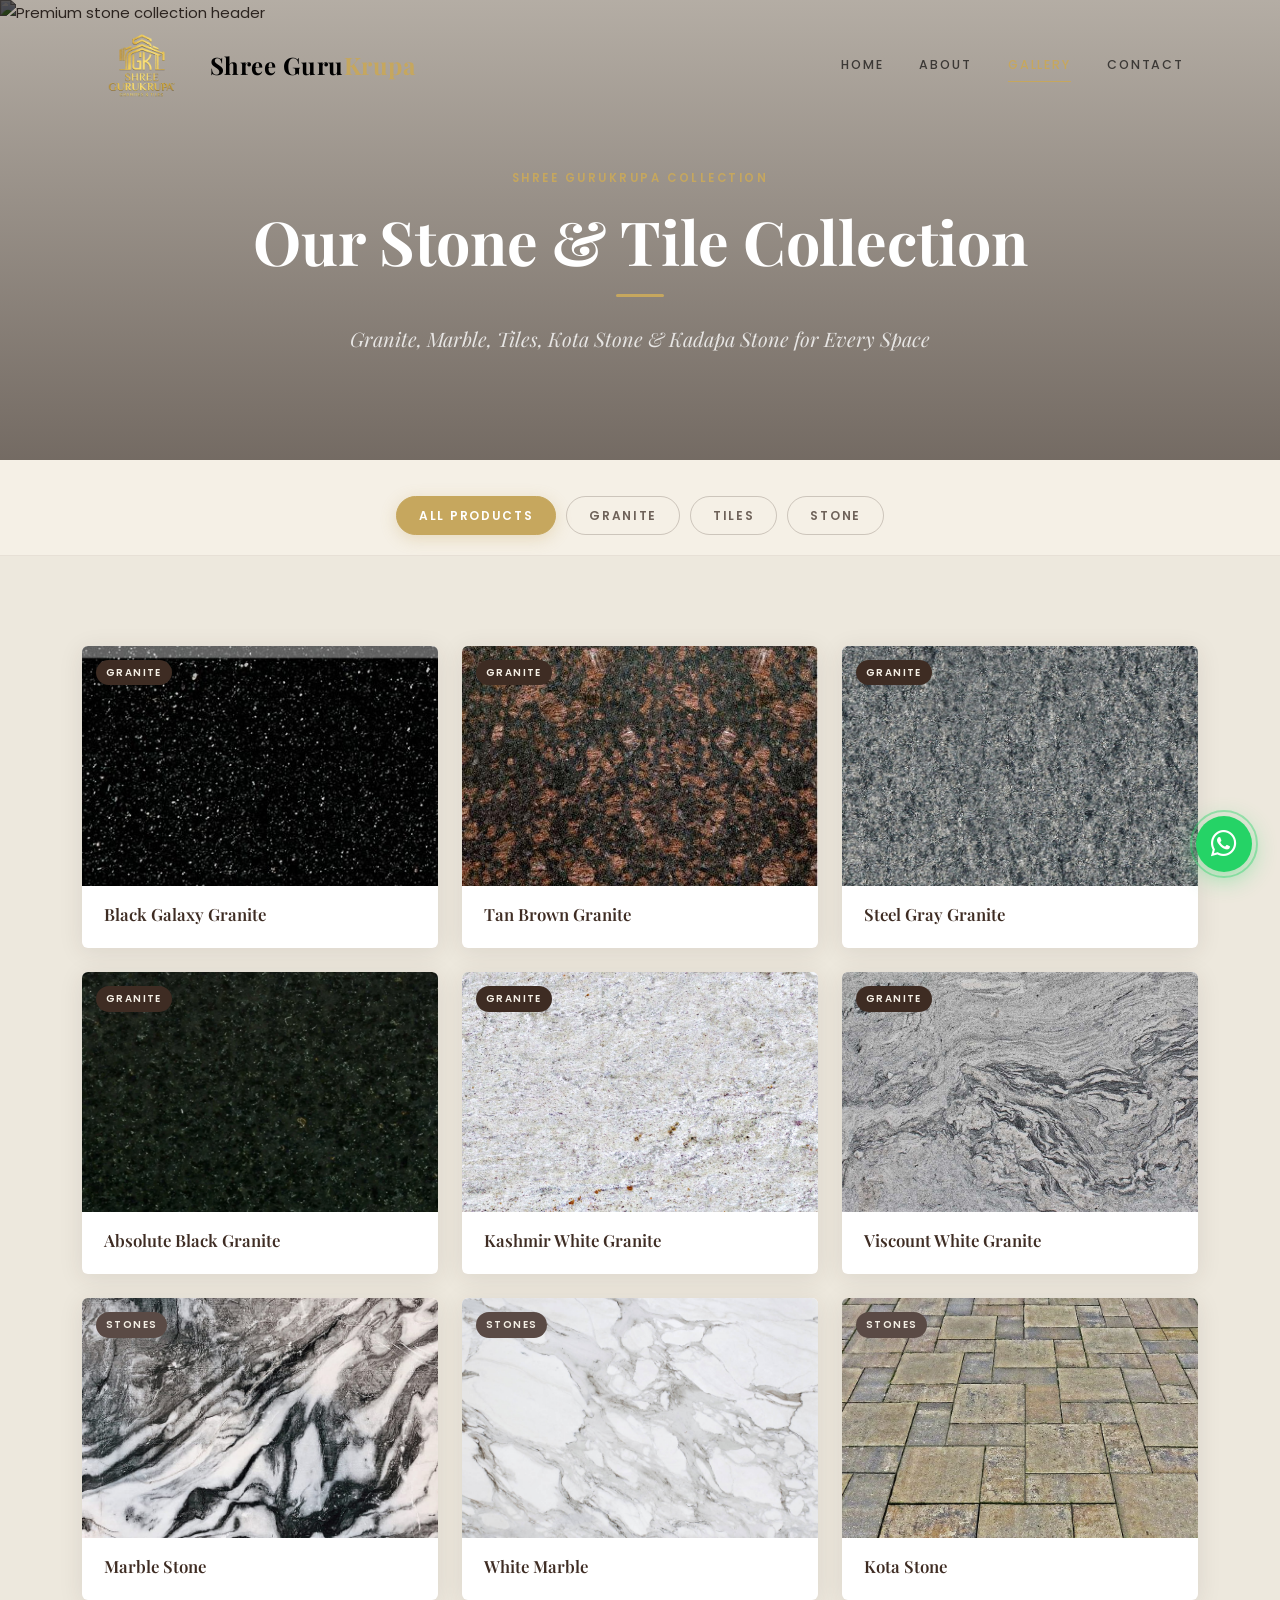
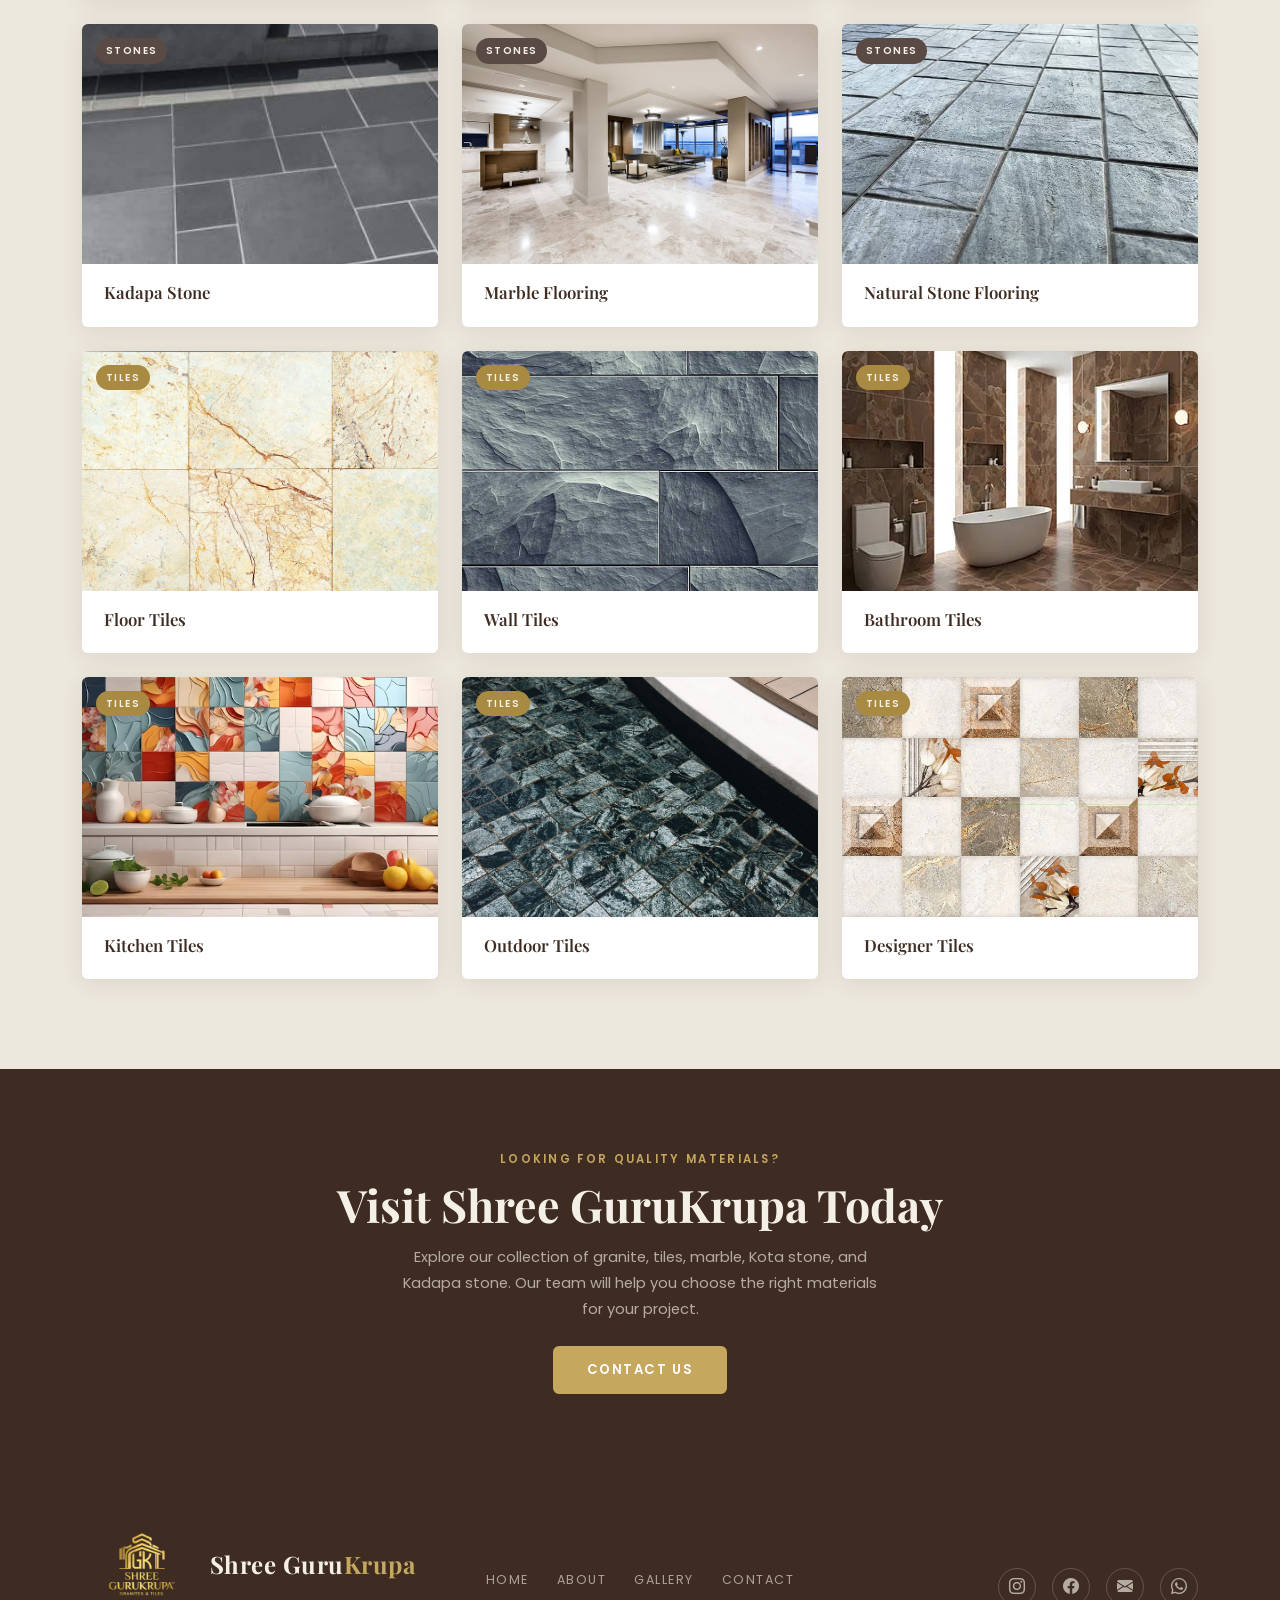
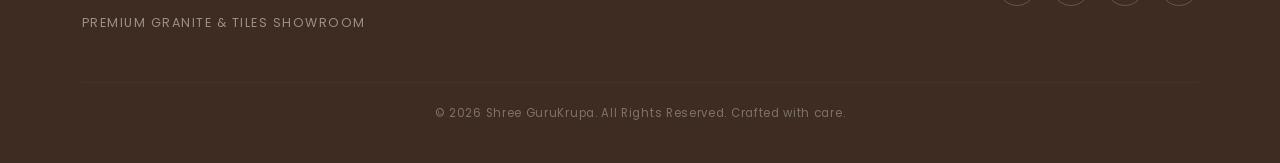
==== gallery.html @ 6b7f3c6d "Add files via upload" ====
<!DOCTYPE html>
<html lang="en">
<head>
  <meta charset="UTF-8" />
  <meta name="viewport" content="width=device-width, initial-scale=1.0" />
  <title>Full Collection | Stonehaus Premium Granite & Tiles</title>
  <link rel="preconnect" href="https://fonts.googleapis.com" />
  <link rel="preconnect" href="https://fonts.gstatic.com" crossorigin />
  <link href="https://fonts.googleapis.com/css2?family=Playfair+Display:ital,wght@0,400;0,600;0,700;1,400&family=Poppins:wght@300;400;500;600&display=swap" rel="stylesheet" />
  <link href="https://cdn.jsdelivr.net/npm/bootstrap@5.3.3/dist/css/bootstrap.min.css" rel="stylesheet" />
  <link href="https://cdn.jsdelivr.net/npm/bootstrap-icons@1.11.3/font/bootstrap-icons.min.css" rel="stylesheet" />
  <link rel="stylesheet" href="style.css" />
</head>
<body class="gallery-page">

  <!-- ============================================================
       STICKY NAVBAR (same as index, beige by default on inner page)
  ============================================================ -->
  <nav id="mainNav" class="navbar navbar-expand-lg fixed-top navbar-scrolled">
    <div class="container">
      <a class="navbar-brand" href="index.html">
        <span class="logo-icon"><img src="guru/logo.svg (2).png" class="img" alt=""></i></span>
        <span class="logo-text">Shree Guru<span class="logo-accent">Krupa</span></span>
      </a>
      <button class="navbar-toggler custom-toggler gallery-toggler" type="button" data-bs-toggle="collapse" data-bs-target="#navMenu" aria-controls="navMenu" aria-expanded="false" aria-label="Toggle navigation">
        <span></span><span></span><span></span>
      </button>
      <div class="collapse navbar-collapse" id="navMenu">
        <ul class="navbar-nav ms-auto align-items-lg-center gap-lg-2">
          <li class="nav-item"><a class="nav-link" href="index.html">Home</a></li>
          <li class="nav-item"><a class="nav-link" href="index.html#about">About</a></li>
          <li class="nav-item"><a class="nav-link nav-active" href="gallery.html">Gallery</a></li>
          <li class="nav-item"><a class="nav-link" href="index.html#contact">Contact</a></li>
        </ul>
      </div>
    </div>
  </nav>


  <!-- ============================================================
       GALLERY PAGE HERO HEADER
  ============================================================ -->
  <header class="gallery-page-hero">
    <div class="gallery-hero-bg">
      <img src="https://images.unsplash.com/photo-1615971677499-5467cbab01c0?w=1920&q=80&auto=format&fit=crop" alt="Premium stone collection header" />
      <div class="gallery-hero-overlay"></div>
    </div>
    <div class="gallery-hero-content container text-center">
      <p class="hero-tag">Shree GuruKrupa Collection</p>
      <h1 class="gallery-hero-title">Our Stone & Tile Collection</h1>
      <div class="title-divider mx-auto" style="background:#C6A75E;"></div>
      <p class="gallery-hero-sub">Granite, Marble, Tiles, Kota Stone & Kadapa Stone for Every Space</p>
    </div>
  </header>


  <!-- ============================================================
       FILTER BUTTONS
  ============================================================ -->
  <section class="filter-section">
    <div class="container">
      <div class="filter-bar d-flex flex-wrap justify-content-center gap-2">
        <button class="filter-btn active" data-filter="all">All Products</button>
        <button class="filter-btn" data-filter="granite">Granite</button>
        <button class="filter-btn" data-filter="tiles">Tiles</button>
        <button class="filter-btn" data-filter="stone">Stone</button>
      </div>
    </div>
  </section>


  <!-- ============================================================
       FULL GALLERY GRID — 18 CARDS
  ============================================================ -->
  <section class="section-padding gallery-bg">
    <div class="container">
      <div class="row g-4" id="galleryGrid">

        <!-- ── GRANITE ── -->

        <!-- 1 -->
        <div class="col-lg-4 col-md-6 gallery-item" data-category="granite">
          <div class="gallery-card">
            <div class="gallery-img-wrap">
              <img src="guru/black-galaxy.jpg" alt="Black Galaxy Granite" class="gallery-img" />
              <span class="gallery-badge">Granite</span>
            </div>
            <div class="gallery-info">
              <h5 class="gallery-title">Black Galaxy Granite</h5>
            </div>
          </div>
        </div>

        <!-- 2 -->
        <div class="col-lg-4 col-md-6 gallery-item" data-category="granite">
          <div class="gallery-card">
            <div class="gallery-img-wrap">
              <img src="guru/tan-brown.jpg" alt="Tan Brown Granite" class="gallery-img" />
              <span class="gallery-badge">Granite</span>
            </div>
            <div class="gallery-info">
              <h5 class="gallery-title">Tan Brown Granite</h5>
            </div>
          </div>
        </div>

        <!-- 3 -->
        <div class="col-lg-4 col-md-6 gallery-item" data-category="granite">
          <div class="gallery-card">
            <div class="gallery-img-wrap">
              <img src="guru/steel-gray.jpg" alt="Steel Gray Granite" class="gallery-img" />
              <span class="gallery-badge">Granite</span>
            </div>
            <div class="gallery-info">
              <h5 class="gallery-title">Steel Gray Granite</h5>
            </div>
          </div>
        </div>

        <!-- 4 -->
        <div class="col-lg-4 col-md-6 gallery-item" data-category="granite">
          <div class="gallery-card">
            <div class="gallery-img-wrap">
              <img src="guru/absolute-black.webp" alt="Absolute Black Granite" class="gallery-img" />
              <span class="gallery-badge">Granite</span>
            </div>
            <div class="gallery-info">
              <h5 class="gallery-title">Absolute Black Granite</h5>
            </div>
          </div>
        </div>

        <!-- 5 -->
        <div class="col-lg-4 col-md-6 gallery-item" data-category="granite">
          <div class="gallery-card">
            <div class="gallery-img-wrap">
              <img src="guru/Kashmir-White.jpg" alt="Kashmir White Granite" class="gallery-img" />
              <span class="gallery-badge">Granite</span>
            </div>
            <div class="gallery-info">
              <h5 class="gallery-title">Kashmir White Granite</h5>
            </div>
          </div>
        </div>

        <!-- 6 -->
        <div class="col-lg-4 col-md-6 gallery-item" data-category="granite">
          <div class="gallery-card">
            <div class="gallery-img-wrap">
              <img src="guru/ViscountWhite.jpg" alt="Viscount White Granite" class="gallery-img" />
              <span class="gallery-badge">Granite</span>
            </div>
            <div class="gallery-info">
              <h5 class="gallery-title">Viscount White Granite</h5>
            </div>
          </div>
        </div>


        <!-- ── STONES ── -->

        <!-- 7 -->
        <div class="col-lg-4 col-md-6 gallery-item" data-category="stone">
          <div class="gallery-card">
            <div class="gallery-img-wrap">
              <img src="guru/Marble Stone.jpg" alt="Marble Stone" class="gallery-img" />
              <span class="gallery-badge marble">Stones</span>
            </div>
            <div class="gallery-info">
              <h5 class="gallery-title">Marble Stone</h5>
            </div>
          </div>
        </div>

        <!-- 8 -->
        <div class="col-lg-4 col-md-6 gallery-item" data-category="stone">
          <div class="gallery-card">
            <div class="gallery-img-wrap">
              <img src="guru/White Marble.jpg" alt="White Marble" class="gallery-img" />
              <span class="gallery-badge marble">Stones</span>
            </div>
            <div class="gallery-info">
              <h5 class="gallery-title">White Marble</h5>
            </div>
          </div>
        </div>

        <!-- 9 -->
        <div class="col-lg-4 col-md-6 gallery-item" data-category="stone">
          <div class="gallery-card">
            <div class="gallery-img-wrap">
              <img src="guru/Kota Stone.jpg" alt="Kota Stone" class="gallery-img" />
              <span class="gallery-badge marble">Stones</span>
            </div>
            <div class="gallery-info">
              <h5 class="gallery-title">Kota Stone</h5>
            </div>
          </div>
        </div>

        <!-- 10 -->
        <div class="col-lg-4 col-md-6 gallery-item" data-category="stone">
          <div class="gallery-card">
            <div class="gallery-img-wrap">
              <img src="guru/Kadapa Stone.jpeg" alt="Kadapa Stone" class="gallery-img" />
              <span class="gallery-badge marble">Stones</span>
            </div>
            <div class="gallery-info">
              <h5 class="gallery-title">Kadapa Stone</h5>
            </div>
          </div>
        </div>

        <!-- 11 -->
        <div class="col-lg-4 col-md-6 gallery-item" data-category="stone">
          <div class="gallery-card">
            <div class="gallery-img-wrap">
              <img src="guru/Marble Flooring.jpg" alt="Marble Flooring" class="gallery-img" />
              <span class="gallery-badge marble">Stones</span>
            </div>
            <div class="gallery-info">
              <h5 class="gallery-title">Marble Flooring</h5>
            </div>
          </div>
        </div>

        <!-- 12 -->
        <div class="col-lg-4 col-md-6 gallery-item" data-category="stone">
          <div class="gallery-card">
            <div class="gallery-img-wrap">
              <img src="guru/Natural Stone Flooring.jpg" alt="Natural Stone Flooring" class="gallery-img" />
              <span class="gallery-badge marble">Stones</span>
            </div>
            <div class="gallery-info">
              <h5 class="gallery-title">Natural Stone Flooring</h5>
            </div>
          </div>
        </div>


        <!-- ── TILES ── -->

        <!-- 13 -->
        <div class="col-lg-4 col-md-6 gallery-item" data-category="tiles">
          <div class="gallery-card">
            <div class="gallery-img-wrap">
              <img src="guru/floor.jpg" alt="Floor Tiles" class="gallery-img" />
              <span class="gallery-badge tiles">Tiles</span>
            </div>
            <div class="gallery-info">
              <h5 class="gallery-title">Floor Tiles</h5>
            </div>
          </div>
        </div>

        <!-- 14 -->
        <div class="col-lg-4 col-md-6 gallery-item" data-category="tiles">
          <div class="gallery-card">
            <div class="gallery-img-wrap">
              <img src="guru/walll" alt="Wall Tiles" class="gallery-img" />
              <span class="gallery-badge tiles">Tiles</span>
            </div>
            <div class="gallery-info">
              <h5 class="gallery-title">Wall Tiles</h5>
            </div>
          </div>
        </div>

        <!-- 15 -->
        <div class="col-lg-4 col-md-6 gallery-item" data-category="tiles">
          <div class="gallery-card">
            <div class="gallery-img-wrap">
              <img src="guru/bathroom.webp" alt="Bathroom Tiles" class="gallery-img" />
              <span class="gallery-badge tiles">Tiles</span>
            </div>
            <div class="gallery-info">
              <h5 class="gallery-title">Bathroom Tiles</h5>
            </div>
          </div>
        </div>

        <!-- 16 -->
        <div class="col-lg-4 col-md-6 gallery-item" data-category="tiles">
          <div class="gallery-card">
            <div class="gallery-img-wrap">
              <img src="guru/kitchen.avif" alt="Kitchen Tiles" class="gallery-img" />
              <span class="gallery-badge tiles">Tiles</span>
            </div>
            <div class="gallery-info">
              <h5 class="gallery-title">Kitchen Tiles</h5>
            </div>
          </div>
        </div>

        <!-- 17 -->
        <div class="col-lg-4 col-md-6 gallery-item" data-category="tiles">
          <div class="gallery-card">
            <div class="gallery-img-wrap">
              <img src="guru/out.jpg" alt="Outdoor Tiles" class="gallery-img" />
              <span class="gallery-badge tiles">Tiles</span>
            </div>
            <div class="gallery-info">
              <h5 class="gallery-title">Outdoor Tiles</h5>
            </div>
          </div>
        </div>

        <!-- 18 -->
        <div class="col-lg-4 col-md-6 gallery-item" data-category="tiles">
          <div class="gallery-card">
            <div class="gallery-img-wrap">
              <img src="guru/desig.jpg" alt="Designer Tiles" class="gallery-img" />
              <span class="gallery-badge tiles">Tiles</span>
            </div>
            <div class="gallery-info">
              <h5 class="gallery-title">Designer Tiles</h5>
            </div>
          </div>
        </div>

      </div><!-- /row -->

      <!-- No Results Message (hidden by default) -->
      <div id="noResults" class="no-results-msg text-center py-5" style="display:none;">
        <i class="bi bi-search" style="font-size:2.5rem; color:var(--accent-gold); opacity:.5;"></i>
        <p class="mt-3" style="color:var(--warm-grey);">No items found for this category.</p>
      </div>

    </div>
  </section>


  <!-- ============================================================
       VISIT SHOWROOM CTA STRIP
  ============================================================ -->
  <section class="cta-strip">
    <div class="container text-center">
      <p class="section-eyebrow light">Looking for Quality Materials?</p>
      <h2 class="cta-strip-title">Visit Shree GuruKrupa Today</h2>
      <p class="cta-strip-sub">Explore our collection of granite, tiles, marble, Kota stone, and Kadapa stone. Our team will help you choose the right materials for your project.</p>
      <a href="index.html#contact" class="btn btn-gold mt-4">Contact Us</a>
    </div>
  </section>


  <!-- ============================================================
       FOOTER
  ============================================================ -->
   <footer class="site-footer">
    <div class="container">
      <div class="row align-items-center gy-4">
        <div class="col-lg-4 text-lg-start text-center">
          <div class="footer-brand"><a class="navbar-brand" href="index.html">
        <span class="logo-icon"><img src="guru/logo.svg (2).png" class="img" alt=""></i></span>
        <span class="logo-text">Shree Guru<span class="logo-accent">Krupa</span></span>
      </a></div>
          <p class="footer-tagline mt-2">Premium Granite & Tiles Showroom</p>
        </div>
        <div class="col-lg-4 text-center">
          <ul class="footer-links">
            <li><a href="index.html">Home</a></li>
            <li><a href="index.html#about">About</a></li>
            <li><a href="index.html#gallery">Gallery</a></li>
            <li><a href="index.html#contact">Contact</a></li>
          </ul>
        </div>
        <div class="col-lg-4 text-lg-end text-center">
          <div class="social-icons">
            <a href="https://www.instagram.com/_shree_guru_krupa_" aria-label="Instagram"><i class="bi bi-instagram"></i></a>
            <a href="https://www.facebook.com/shreegurukrupa" aria-label="Facebook"><i class="bi bi-facebook"></i></a>
            <a href="https://mail.google.com/mail/?view=cm&to=shreegurukrupa0211@gmail.com" target="_blank" aria-label="Email"><i class="bi bi-envelope-fill"></i></a>
            <a href="https://wa.me/918431914812" aria-label="WhatsApp" target="_blank" rel="noopener"><i class="bi bi-whatsapp"></i></a>
          </div>
        </div>
      </div>
      <hr class="footer-divider" />
      <p class="footer-copy text-center">© 2026 Shree GuruKrupa. All Rights Reserved. Crafted with care.</p>
    </div>
  </footer>

  <!-- Floating WhatsApp -->
  <a href="https://wa.me/918431914812" class="floating-wa" target="_blank" rel="noopener" aria-label="Chat on WhatsApp">
    <i class="bi bi-whatsapp"></i>
  </a>

  <script src="https://cdn.jsdelivr.net/npm/bootstrap@5.3.3/dist/js/bootstrap.bundle.min.js"></script>
  <script>
    const nav = document.getElementById('mainNav');
    window.addEventListener('scroll', () => nav.classList.toggle('navbar-scrolled', window.scrollY > 60));

    document.querySelectorAll('a[href^="#"]').forEach(anchor => {
      anchor.addEventListener('click', function (e) {
        const target = document.querySelector(this.getAttribute('href'));
        if (target) {
          e.preventDefault();
          target.scrollIntoView({ behavior: 'smooth' });
          const menu = document.getElementById('navMenu');
          if (menu.classList.contains('show')) new bootstrap.Collapse(menu).hide();
        }
      });
    });

    function openWhatsApp() {
      const name = document.getElementById('customerName').value.trim();
      if (!name) {
        alert('Please enter your name before contacting.');
        document.getElementById('customerName').focus();
        return;
      }
      const msg = `Hello, my name is ${name}. I would like to know more about your granite and tiles collection.`;
      window.open(`https://wa.me/918431914812?text=${encodeURIComponent(msg)}`, '_blank');
    }

    const obs = new IntersectionObserver((entries) => {
      entries.forEach(e => { if (e.isIntersecting) { e.target.classList.add('visible'); obs.unobserve(e.target); } });
    }, { threshold: 0.1 });
    document.querySelectorAll('.fade-in-section').forEach(el => obs.observe(el));
  </script>
</body>
</html>
---- style.css ----
/* ============================================================
   STONEHAUS — Premium Granite & Tiles Showroom
   style.css  |  Shared across index.html & gallery.html
   Color Palette:
     Background Beige : #F5F0E6
     Dark Brown        : #3E2C23
     Warm Grey Text    : #6E6259
     Accent Gold       : #C6A75E
   Fonts: Playfair Display (headings) + Poppins (body)
============================================================ */

/* ============================================================
   CSS VARIABLES
============================================================ */
:root {
  --bg-beige:       #F5F0E6;
  --dark-brown:     #3E2C23;
  --warm-grey:      #6E6259;
  --accent-gold:    #C6A75E;
  --accent-gold-dk: #a88a42;
  --white:          #ffffff;
  --font-display:   'Playfair Display', Georgia, serif;
  --font-body:      'Poppins', sans-serif;
  --transition:     0.35s ease;
  --shadow-soft:    0 8px 40px rgba(62,44,35,0.12);
  --shadow-card:    0 4px 24px rgba(62,44,35,0.10);
  --radius:         6px;
}

/* ============================================================
   RESET & BASE
============================================================ */
*, *::before, *::after { box-sizing: border-box; margin: 0; padding: 0; }
html { scroll-behavior: smooth; scroll-padding-top: 80px; }

body {
  font-family: var(--font-body);
  background-color: var(--bg-beige);
  color: var(--warm-grey);
  line-height: 1.75;
  font-size: 15px;
  overflow-x: hidden;
}

img { display: block; width: 100%; }
a { text-decoration: none; color: inherit; }

/* ============================================================
   TYPOGRAPHY HELPERS
============================================================ */
.section-eyebrow {
  font-family: var(--font-body);
  font-size: 0.72rem;
  font-weight: 600;
  letter-spacing: 0.2em;
  text-transform: uppercase;
  color: var(--accent-gold);
  margin-bottom: 0.5rem;
}
.section-eyebrow.light { color: var(--accent-gold); }

.section-title {
  font-family: var(--font-display);
  font-size: clamp(2rem, 4vw, 2.8rem);
  font-weight: 700;
  color: var(--dark-brown);
  line-height: 1.25;
  margin-bottom: 1rem;
}
.section-title.light { color: var(--bg-beige); }

.section-sub {
  font-size: 0.95rem;
  color: var(--warm-grey);
  max-width: 560px;
  margin: 0 auto;
}

.title-divider {
  width: 48px;
  height: 3px;
  background: var(--accent-gold);
  border-radius: 2px;
  margin-bottom: 1.5rem;
}
.title-divider.light { background: var(--accent-gold); }

/* ============================================================
   SECTION PADDING
============================================================ */
.section-padding { padding: 90px 0; }

/* ============================================================
   FADE-IN ANIMATION
============================================================ */
.fade-in-section {
  opacity: 0;
  transform: translateY(32px);
  transition: opacity 0.7s var(--transition), transform 0.7s var(--transition);
}
.fade-in-section.visible { opacity: 1; transform: translateY(0); }

/* ============================================================
   BUTTONS
============================================================ */
.btn-gold {
  background-color: var(--accent-gold);
  color: var(--white);
  border: 2px solid var(--accent-gold);
  font-family: var(--font-body);
  font-size: 0.82rem;
  font-weight: 600;
  letter-spacing: 0.12em;
  text-transform: uppercase;
  padding: 0.75rem 2rem;
  border-radius: var(--radius);
  transition: background var(--transition), color var(--transition), transform 0.2s;
  display: inline-flex;
  align-items: center;
}
.btn-gold:hover {
  background-color: var(--accent-gold-dk);
  border-color: var(--accent-gold-dk);
  color: var(--white);
  transform: translateY(-2px);
}

/* Outlined Gold Button — used for "Explore Full Collection" */
.btn-gold-outline {
  background-color: transparent;
  color: var(--dark-brown);
  border: 2px solid var(--accent-gold);
  font-family: var(--font-body);
  font-size: 0.82rem;
  font-weight: 600;
  letter-spacing: 0.14em;
  text-transform: uppercase;
  padding: 0.85rem 2.5rem;
  border-radius: var(--radius);
  display: inline-flex;
  align-items: center;
  gap: 8px;
  transition: background var(--transition), color var(--transition), transform 0.2s, box-shadow 0.2s;
}
.btn-gold-outline:hover {
  background-color: var(--accent-gold);
  color: var(--white);
  transform: translateY(-2px);
  box-shadow: 0 6px 24px rgba(198,167,94,0.3);
}

.btn-whatsapp {
  background-color: #25D366;
  color: var(--white);
  border: 2px solid #25D366;
  font-family: var(--font-body);
  font-size: 0.82rem;
  font-weight: 600;
  letter-spacing: 0.12em;
  text-transform: uppercase;
  padding: 0.75rem 2rem;
  border-radius: var(--radius);
  display: inline-flex;
  align-items: center;
  transition: background var(--transition), transform 0.2s;
}
.btn-whatsapp:hover {
  background-color: #1ebe5a;
  border-color: #1ebe5a;
  color: var(--white);
  transform: translateY(-2px);
}

/* ============================================================
   STICKY NAVBAR
============================================================ */
#mainNav {
  padding: 20px 0;
  transition: background var(--transition), padding var(--transition), box-shadow var(--transition);
  z-index: 1050;
}

.navbar-transparent { background: transparent; }
.navbar-transparent .navbar-brand,
.navbar-transparent .nav-link { color: var(--white) !important; }

.navbar-scrolled {
  background: var(--bg-beige) !important;
  padding: 12px 0;
  box-shadow: 0 2px 20px rgba(62,44,35,0.12);
}
.navbar-scrolled .navbar-brand,
.navbar-scrolled .nav-link { color: var(--dark-brown) !important; }

/* Logo */
.navbar-brand {
  font-family: var(--font-display);
  font-size: 1.5rem;
  font-weight: 700;
  letter-spacing: 0.02em;
  display: flex;
  align-items: center;
  gap: 8px;
}
.logo-icon { font-size: 1.1rem; color: var(--accent-gold); }
.logo-accent { color: var(--accent-gold); }

/* Nav links */
.nav-link {
  font-size: 0.78rem;
  font-weight: 500;
  letter-spacing: 0.15em;
  text-transform: uppercase;
  padding: 6px 14px !important;
  transition: color var(--transition);
  position: relative;
}
.nav-link::after {
  content: '';
  position: absolute;
  bottom: 0; left: 14px; right: 14px;
  height: 1px;
  background: var(--accent-gold);
  transform: scaleX(0);
  transition: transform var(--transition);
}
.nav-link:hover::after,
.nav-active::after { transform: scaleX(1) !important; }
.nav-active { color: var(--accent-gold) !important; }

/* Nav CTA pill */
.nav-cta {
  border: 1px solid var(--accent-gold) !important;
  border-radius: 20px;
  color: var(--accent-gold) !important;
  padding: 5px 16px !important;
  transition: background var(--transition), color var(--transition);
}
.nav-cta:hover { background: var(--accent-gold); color: var(--white) !important; }
.nav-cta::after { display: none !important; }

/* Custom Hamburger */
.custom-toggler {
  border: none;
  background: transparent;
  padding: 4px;
  display: flex;
  flex-direction: column;
  gap: 5px;
  cursor: pointer;
}
.custom-toggler span {
  display: block;
  width: 24px;
  height: 2px;
  background: var(--white);
  border-radius: 2px;
  transition: background var(--transition);
}
.navbar-scrolled .custom-toggler span,
.gallery-toggler span { background: var(--dark-brown) !important; }

/* ============================================================
   HERO / CAROUSEL (index.html)
============================================================ */
.hero-img {
  height: 100vh;
  object-fit: cover;
  object-position: center;
  filter: brightness(0.55);
}

.hero-overlay {
  position: absolute;
  inset: 0;
  background: linear-gradient(
    to bottom,
    rgba(30,18,12,0.15) 0%,
    rgba(30,18,12,0.45) 60%,
    rgba(30,18,12,0.65) 100%
  );
}

.carousel-caption {
  position: absolute;
  inset: 0;
  padding: 0 20px;
  text-align: center;
}

.hero-tag {
  font-family: var(--font-body);
  font-size: 0.72rem;
  font-weight: 600;
  letter-spacing: 0.22em;
  text-transform: uppercase;
  color: var(--accent-gold);
  margin-bottom: 1rem;
}

.hero-heading {
  font-family: var(--font-display);
  font-size: clamp(2.5rem, 6vw, 4.5rem);
  font-weight: 700;
  color: var(--white);
  line-height: 1.18;
  margin-bottom: 1rem;
}
.hero-heading em { font-style: italic; font-weight: 400; color: rgba(255,255,255,0.88); }

.hero-sub {
  font-family: var(--font-body);
  font-size: 1rem;
  font-weight: 300;
  color: rgba(255,255,255,0.8);
  max-width: 480px;
  margin: 0 auto;
}

.carousel-arrow {
  font-size: 1.8rem;
  color: rgba(255,255,255,0.7);
  text-shadow: 0 1px 6px rgba(0,0,0,0.5);
  transition: color var(--transition);
}
.carousel-control-prev:hover .carousel-arrow,
.carousel-control-next:hover .carousel-arrow { color: var(--accent-gold); }
.carousel-control-prev, .carousel-control-next { width: 5%; }

.carousel-indicators [data-bs-target] {
  width: 28px; height: 2px;
  border-radius: 2px;
  background: rgba(255,255,255,0.5);
  border: none;
  transition: background var(--transition), width var(--transition);
}
.carousel-indicators .active { background: var(--accent-gold); width: 44px; }

/* ============================================================
   ABOUT SECTION
============================================================ */
#about { background: var(--bg-beige); }

.about-img-wrap { position: relative; border-radius: var(--radius); overflow: visible; }
.about-img {
  border-radius: var(--radius);
  height: 480px;
  object-fit: cover;
  box-shadow: var(--shadow-soft);
}

.about-badge {
  position: absolute;
  bottom: -20px; right: -20px;
  background: var(--accent-gold);
  color: var(--white);
  border-radius: var(--radius);
  padding: 18px 22px;
  text-align: center;
  box-shadow: var(--shadow-card);
}
.badge-number { display: block; font-family: var(--font-display); font-size: 2rem; font-weight: 700; line-height: 1; }
.badge-label  { display: block; font-size: 0.7rem; font-weight: 600; letter-spacing: 0.1em; text-transform: uppercase; margin-top: 4px; opacity: 0.9; }

.about-body { font-size: 0.95rem; color: var(--warm-grey); line-height: 1.85; }
.about-body strong { color: var(--dark-brown); font-weight: 600; }

.about-stats { padding-top: 1.5rem; border-top: 1px solid rgba(62,44,35,0.1); }
.stat-num   { font-family: var(--font-display); font-size: 2.2rem; font-weight: 700; color: var(--dark-brown); }
.stat-label { font-size: 0.72rem; letter-spacing: 0.1em; text-transform: uppercase; color: var(--warm-grey); }
.stat-border { border-color: rgba(62,44,35,0.15) !important; }
.stat-numm   { font-family: var(--font-display); font-size: 28px; font-weight: 700; color: var(--dark-brown); }

.img{
  width: 120px;
}
/* ============================================================
   GALLERY SECTION (shared index + gallery page)
============================================================ */
.gallery-bg { background: #EDE8DD; }

.gallery-card {
  background: var(--white);
  border-radius: var(--radius);
  overflow: hidden;
  box-shadow: var(--shadow-card);
  transition: box-shadow var(--transition), transform var(--transition);
  height: 100%;
  display: flex;
  flex-direction: column;
}
.gallery-card:hover {
  transform: translateY(-6px);
  box-shadow: 0 16px 48px rgba(62,44,35,0.18);
}

.gallery-img-wrap {
  overflow: hidden;
  height: 240px;
  position: relative;
}
.gallery-img {
  height: 100%;
  object-fit: cover;
  transition: transform 0.55s ease;
}
.gallery-card:hover .gallery-img { transform: scale(1.07); }

.gallery-info { padding: 18px 22px 20px; flex: 1; }
.gallery-title {
  font-family: var(--font-display);
  font-size: 1.05rem;
  font-weight: 600;
  color: var(--dark-brown);
  margin-bottom: 4px;
}
.gallery-origin { font-size: 0.75rem; color: var(--warm-grey); letter-spacing: 0.05em; margin: 0; }
.gallery-origin .bi { color: var(--accent-gold); margin-right: 4px; }

/* ── Category Badge Chip on gallery.html ── */
.gallery-badge {
  position: absolute;
  top: 14px;
  left: 14px;
  background: var(--dark-brown);
  color: var(--bg-beige);
  font-size: 0.62rem;
  font-weight: 600;
  letter-spacing: 0.14em;
  text-transform: uppercase;
  padding: 4px 10px;
  border-radius: 20px;
  z-index: 2;
}
.gallery-badge.marble { background: #5a4a45; }
.gallery-badge.tiles  { background: var(--accent-gold-dk); }

/* ── Filter show/hide animation ── */
.gallery-item { transition: opacity 0.35s ease, transform 0.35s ease; }
.gallery-item.filter-hide { opacity: 0; pointer-events: none; transform: scale(0.96); }
.gallery-item.filter-show { opacity: 1; pointer-events: auto; transform: scale(1); }

/* ============================================================
   WHY CHOOSE US + CONTACT (DARK SECTION)
============================================================ */
.dark-section { background: var(--dark-brown); }
.dark-section .section-title.light,
.dark-section h2 { color: var(--bg-beige); }
.dark-section .section-sub { color: rgba(245,240,230,0.65); }

.features-list { list-style: none; padding: 0; margin: 0; display: flex; flex-direction: column; gap: 28px; }
.feature-item  { display: flex; gap: 18px; align-items: flex-start; }

.feature-icon {
  flex-shrink: 0;
  width: 48px; height: 48px;
  background: rgba(198,167,94,0.15);
  border: 1px solid rgba(198,167,94,0.35);
  border-radius: 50%;
  display: flex;
  align-items: center;
  justify-content: center;
  font-size: 1.2rem;
  color: var(--accent-gold);
}
.feature-text strong { display: block; font-size: 0.9rem; font-weight: 600; color: var(--bg-beige); margin-bottom: 4px; }
.feature-text p     { font-size: 0.82rem; color: rgba(245,240,230,0.65); line-height: 1.65; margin: 0; }

/* Contact Card */
.contact-card {
  background: var(--bg-beige);
  border-radius: 8px;
  padding: 40px 38px;
  box-shadow: 0 12px 48px rgba(0,0,0,0.25);
}
.contact-card .section-title { font-size: 1.8rem; color: var(--dark-brown); }
.contact-card .section-eyebrow { color: var(--accent-gold); }

.contact-label  { font-size: 0.78rem; font-weight: 500; letter-spacing: 0.06em; color: var(--dark-brown); margin-bottom: 6px; }
.contact-input  {
  background: var(--white);
  border: 1px solid rgba(62,44,35,0.18);
  border-radius: var(--radius);
  font-family: var(--font-body);
  font-size: 0.88rem;
  color: var(--dark-brown);
  padding: 10px 14px;
  transition: border-color var(--transition), box-shadow var(--transition);
}
.contact-input::placeholder { color: rgba(110,98,89,0.55); }
.contact-input:focus {
  outline: none;
  border-color: var(--accent-gold);
  box-shadow: 0 0 0 3px rgba(198,167,94,0.18);
}

.contact-helper-text {
  font-size: 0.75rem;
  color: var(--warm-grey);
  font-style: italic;
  opacity: 0.8;
  text-align: center;
  letter-spacing: 0.01em;
}

/* ============================================================
   GALLERY PAGE — HERO HEADER
============================================================ */
.gallery-page-hero {
  position: relative;
  height: 460px;
  display: flex;
  align-items: center;
  justify-content: center;
  overflow: hidden;
  margin-top: 0;
  padding-top: 80px; /* navbar offset */
}

.gallery-hero-bg {
  position: absolute;
  inset: 0;
}
.gallery-hero-bg img {
  width: 100%;
  height: 100%;
  object-fit: cover;
  object-position: center 40%;
  filter: brightness(0.45);
}

.gallery-hero-overlay {
  position: absolute;
  inset: 0;
  background: linear-gradient(
    to bottom,
    rgba(30,18,12,0.3) 0%,
    rgba(30,18,12,0.6) 100%
  );
}

.gallery-hero-content {
  position: relative;
  z-index: 2;
  padding: 20px;
}

.gallery-hero-title {
  font-family: var(--font-display);
  font-size: clamp(2.2rem, 5vw, 3.8rem);
  font-weight: 700;
  color: var(--white);
  line-height: 1.2;
  margin-bottom: 1rem;
}

.gallery-hero-sub {
  font-family: var(--font-display);
  font-size: clamp(1rem, 2vw, 1.25rem);
  font-weight: 400;
  font-style: italic;
  color: rgba(255,255,255,0.8);
  margin-top: 0.5rem;
}

/* ============================================================
   GALLERY PAGE — FILTER BAR
============================================================ */
.filter-section {
  padding: 36px 0 20px;
  background: var(--bg-beige);
  border-bottom: 1px solid rgba(62,44,35,0.08);
}

.filter-bar { gap: 10px !important; }

.filter-btn {
  font-family: var(--font-body);
  font-size: 0.75rem;
  font-weight: 600;
  letter-spacing: 0.14em;
  text-transform: uppercase;
  padding: 8px 22px;
  border-radius: 30px;
  border: 1.5px solid rgba(62,44,35,0.22);
  background: transparent;
  color: var(--warm-grey);
  cursor: pointer;
  transition: all var(--transition);
}
.filter-btn:hover {
  border-color: var(--accent-gold);
  color: var(--accent-gold);
  background: rgba(198,167,94,0.06);
}
.filter-btn.active {
  background: var(--accent-gold);
  border-color: var(--accent-gold);
  color: var(--white);
  box-shadow: 0 4px 16px rgba(198,167,94,0.3);
}

/* No results */
.no-results-msg { animation: fadeIn 0.4s ease; }
@keyframes fadeIn { from { opacity:0; transform: translateY(10px); } to { opacity:1; transform: translateY(0); } }

/* ============================================================
   CTA STRIP (gallery.html)
============================================================ */
.cta-strip {
  background: var(--dark-brown);
  padding: 80px 0;
}
.cta-strip-title {
  font-family: var(--font-display);
  font-size: clamp(1.8rem, 4vw, 2.8rem);
  font-weight: 700;
  color: var(--bg-beige);
  line-height: 1.25;
  margin-bottom: 0.75rem;
}
.cta-strip-sub {
  font-size: 0.92rem;
  color: rgba(245,240,230,0.65);
  max-width: 480px;
  margin: 0 auto;
}
.cta-strip .section-eyebrow { color: var(--accent-gold); }

/* ============================================================
   FLOATING WHATSAPP BUTTON
============================================================ */
.floating-wa {
  position: fixed;
  bottom: 28px; right: 28px;
  z-index: 2000;
  width: 56px; height: 56px;
  background: #25D366;
  color: var(--white);
  border-radius: 50%;
  display: flex;
  align-items: center;
  justify-content: center;
  font-size: 1.6rem;
  box-shadow: 0 6px 24px rgba(37,211,102,0.45);
  transition: transform var(--transition), box-shadow var(--transition), background var(--transition);
}
.floating-wa:hover {
  background: #1ebe5a;
  color: var(--white);
  transform: scale(1.1) translateY(-3px);
  box-shadow: 0 12px 36px rgba(37,211,102,0.55);
}
.floating-wa::before {
  content: '';
  position: absolute;
  inset: -6px;
  border-radius: 50%;
  border: 2px solid rgba(37,211,102,0.4);
  animation: wa-pulse 2.2s ease-out infinite;
}
@keyframes wa-pulse {
  0%   { transform: scale(1); opacity: 1; }
  70%  { transform: scale(1.5); opacity: 0; }
  100% { opacity: 0; }
}

/* ============================================================
   FOOTER
============================================================ */
.site-footer {
  background: var(--dark-brown);
  padding: 50px 0 24px;
}
.footer-brand {
  font-family: var(--font-display);
  font-size: 1.55rem;
  font-weight: 700;
  color: var(--bg-beige);
}
.footer-brand .logo-accent { color: var(--accent-gold); }
.footer-brand .bi { color: var(--accent-gold); }
.footer-tagline { font-size: 0.78rem; letter-spacing: 0.12em; text-transform: uppercase; color: rgba(245,240,230,0.5); }

.footer-links { list-style: none; padding: 0; display: flex; justify-content: center; gap: 28px; flex-wrap: wrap; }
.footer-links a { font-size: 0.78rem; letter-spacing: 0.12em; text-transform: uppercase; color: rgba(245,240,230,0.6); transition: color var(--transition); }
.footer-links a:hover { color: var(--accent-gold); }

.social-icons { display: flex; justify-content: flex-end; gap: 16px; flex-wrap: wrap; }
.social-icons a {
  display: flex;
  align-items: center;
  justify-content: center;
  width: 38px; height: 38px;
  border: 1px solid rgba(245,240,230,0.2);
  border-radius: 50%;
  font-size: 1rem;
  color: rgba(245,240,230,0.65);
  transition: border-color var(--transition), color var(--transition), background var(--transition);
}
.social-icons a:hover {
  border-color: var(--accent-gold);
  color: var(--accent-gold);
  background: rgba(198,167,94,0.08);
}

.footer-divider { border-color: rgba(245,240,230,0.12); margin: 32px 0 20px; }
.footer-copy    { font-size: 0.72rem; letter-spacing: 0.06em; color: rgba(245,240,230,0.35); }

/* ============================================================
   VISIT OUR SHOWROOM SECTION
============================================================ */
.showroom-section {
  background: var(--bg-beige);
  border-top: 1px solid rgba(62,44,35,0.07);
}

.showroom-intro {
  font-size: 0.93rem;
  color: var(--warm-grey);
  line-height: 1.85;
  margin-bottom: 2rem;
  max-width: 440px;
}

.showroom-details {
  list-style: none;
  padding: 0;
  margin: 0;
  display: flex;
  flex-direction: column;
  gap: 22px;
}

.showroom-details li {
  display: flex;
  align-items: flex-start;
  gap: 16px;
}

.showroom-icon {
  flex-shrink: 0;
  width: 42px;
  height: 42px;
  background: rgba(198,167,94,0.12);
  border: 1px solid rgba(198,167,94,0.28);
  border-radius: 50%;
  display: flex;
  align-items: center;
  justify-content: center;
  font-size: 1rem;
  color: var(--accent-gold);
  margin-top: 2px;
}

.showroom-details strong {
  display: block;
  font-size: 0.72rem;
  font-weight: 600;
  letter-spacing: 0.12em;
  text-transform: uppercase;
  color: var(--dark-brown);
  margin-bottom: 3px;
}

.showroom-details p {
  font-size: 0.88rem;
  color: var(--warm-grey);
  line-height: 1.65;
  margin: 0;
}

.showroom-phone {
  font-size: 0.95rem;
  font-weight: 600;
  color: var(--accent-gold);
  letter-spacing: 0.04em;
  transition: color var(--transition);
}
.showroom-phone:hover { color: var(--accent-gold-dk); }

/* Map wrapper — fully responsive */
.map-wrapper {
  position: relative;
  width: 100%;
  padding-bottom: 62%;   /* 16:10 aspect ratio */
  height: 0;
  overflow: hidden;
  border-radius: 10px;
  box-shadow: 0 12px 48px rgba(62,44,35,0.14);
  border: 1px solid rgba(62,44,35,0.08);
}

.map-wrapper iframe {
  position: absolute;
  top: 0; left: 0;
  width: 100%;
  height: 100%;
  border: 0;
  display: block;
}

/* ============================================================
   RESPONSIVE
============================================================ */
@media (max-width: 991px) {
  .about-badge   { right: 0; bottom: -16px; }
  .contact-card  { padding: 30px 24px; }
  .social-icons  { justify-content: center; }
  .gallery-page-hero { height: 380px; }
}

@media (max-width: 767px) {
  .section-padding { padding: 64px 0; }
  .hero-img        { height: 100svh; }
  .hero-heading    { font-size: 2.2rem; }
  .about-img       { height: 320px; }
  .about-badge     { right: 12px; bottom: -12px; }
  .about-stats .col-4 { padding: 0 8px; }
  .stat-num        { font-size: 1.6rem; }
  .features-list   { gap: 20px; }
  .floating-wa     { bottom: 18px; right: 18px; }
  .footer-links    { gap: 16px; }
  .gallery-page-hero { height: 300px; }
  .gallery-hero-title { font-size: 2rem; }
  .cta-strip       { padding: 56px 0; }
  .filter-section  { padding: 24px 0 14px; }
  .map-wrapper     { padding-bottom: 75%; }   /* slightly taller on small screens */
  .showroom-intro  { max-width: 100%; }
}

@media (max-width: 480px) {
  .hero-heading  { font-size: 1.8rem; }
  .hero-sub      { font-size: 0.88rem; }
  .btn-gold, .btn-whatsapp, .btn-gold-outline { width: 100%; justify-content: center; }
  .d-flex.gap-3.flex-wrap .btn-gold,
  .d-flex.gap-3.flex-wrap .btn-whatsapp { flex: 1 1 100%; }
  .filter-btn    { font-size: 0.68rem; padding: 7px 16px; }
}
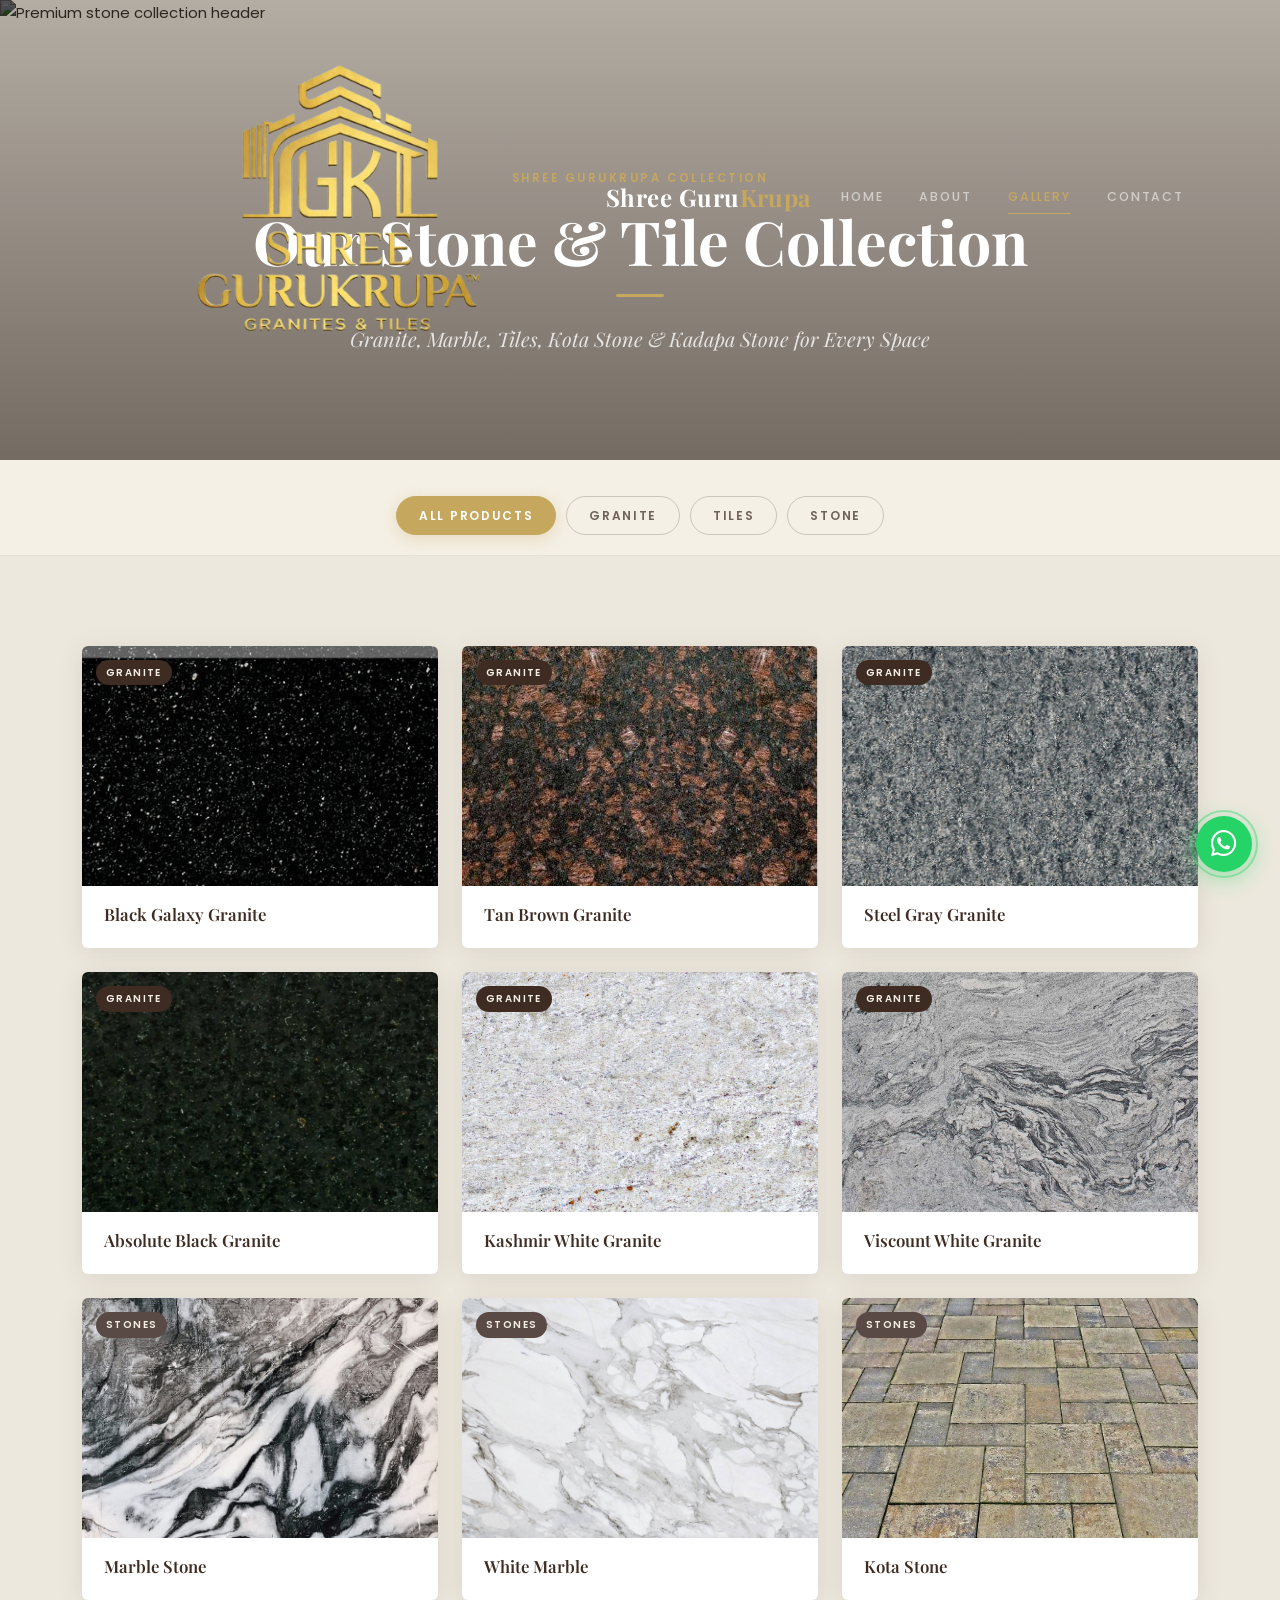
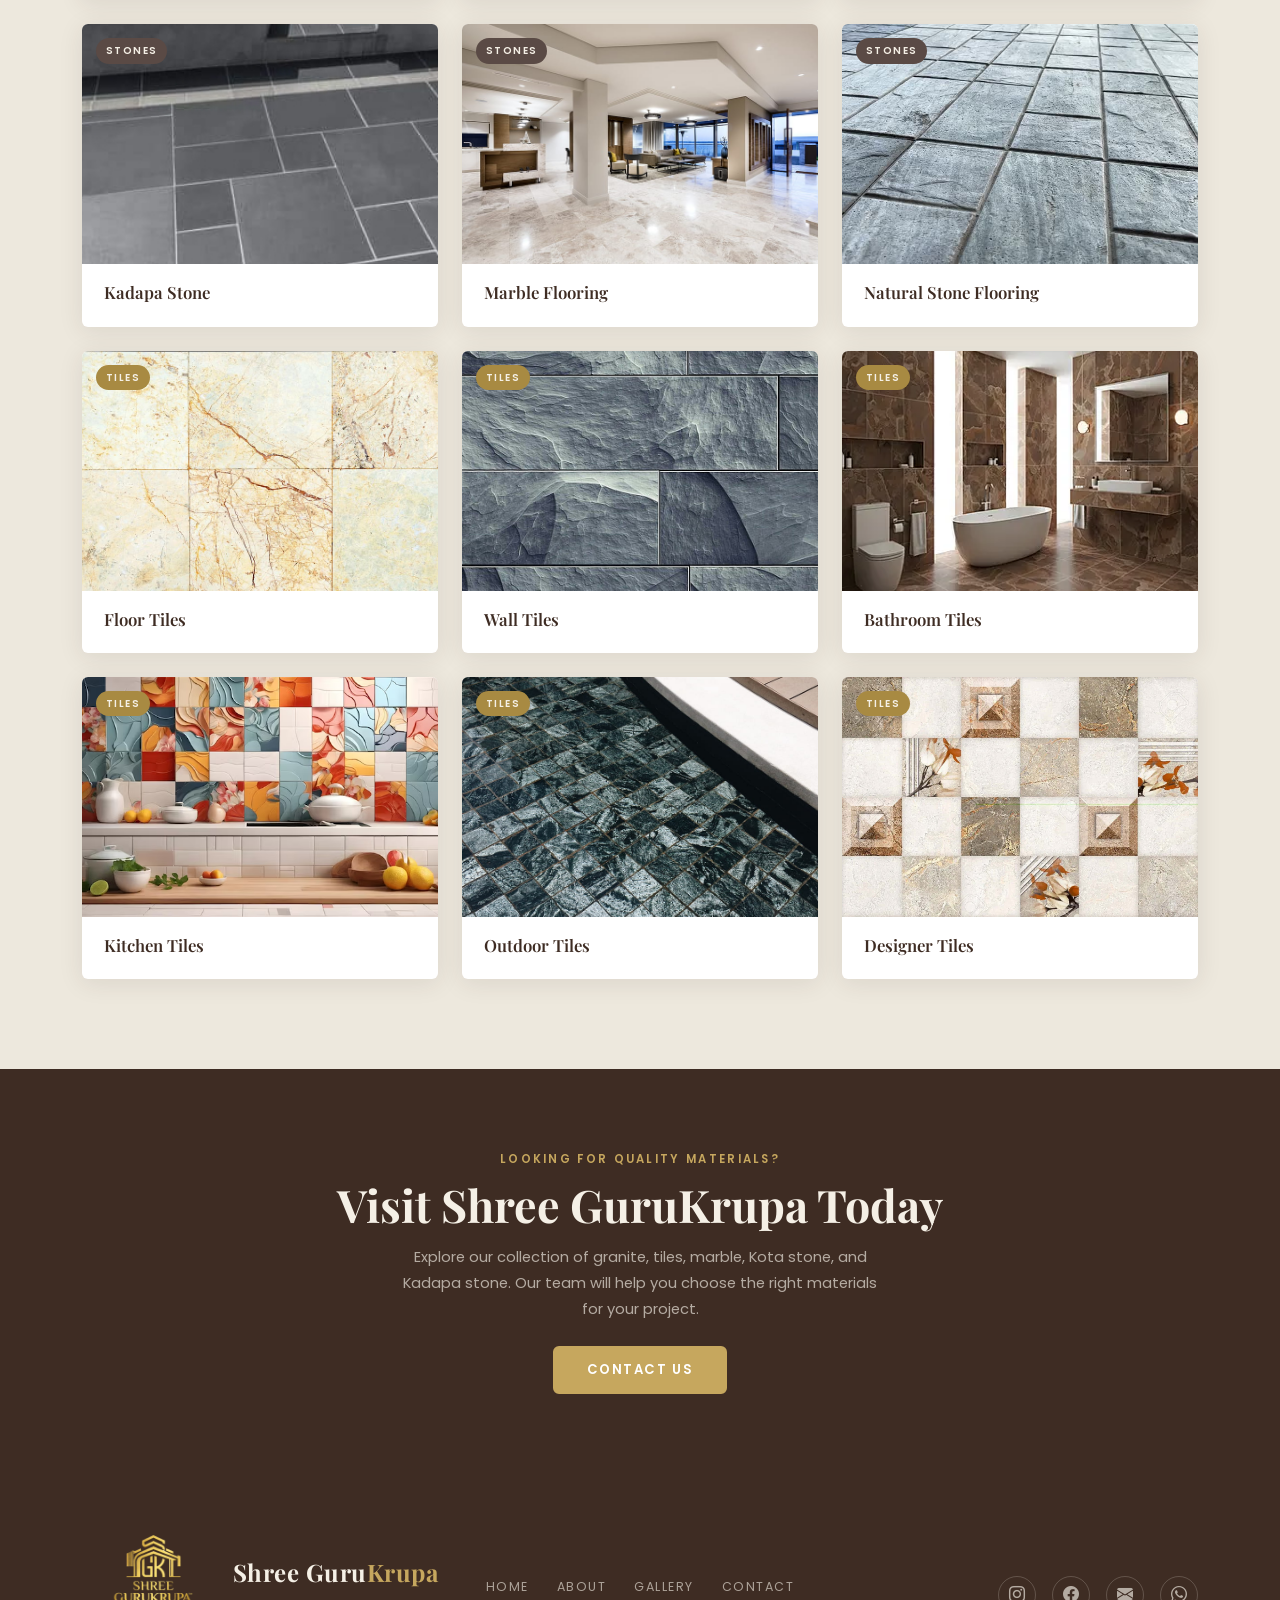
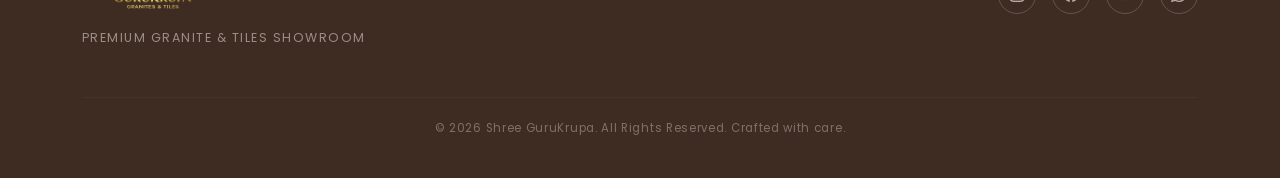
==== commit 49569ad7: "Update navbar and footer logo class names" ====
--- a/gallery.html
+++ b/gallery.html
@@ -16,10 +16,10 @@
   <!-- ============================================================
        STICKY NAVBAR (same as index, beige by default on inner page)
   ============================================================ -->
-  <nav id="mainNav" class="navbar navbar-expand-lg fixed-top navbar-scrolled">
+  <nav id="mainNav" class="navbar navbar-expand-lg fixed-top navbar-scrolled navbar-dark">
     <div class="container">
       <a class="navbar-brand" href="index.html">
-        <span class="logo-icon"><img src="guru/logo.svg (2).png" class="img" alt=""></i></span>
+        <span class="logo-icon"><img src="guru/logo.svg (2).png" class="imgg" alt=""></i></span>
         <span class="logo-text">Shree Guru<span class="logo-accent">Krupa</span></span>
       </a>
       <button class="navbar-toggler custom-toggler gallery-toggler" type="button" data-bs-toggle="collapse" data-bs-target="#navMenu" aria-controls="navMenu" aria-expanded="false" aria-label="Toggle navigation">
@@ -351,7 +351,7 @@
       <div class="row align-items-center gy-4">
         <div class="col-lg-4 text-lg-start text-center">
           <div class="footer-brand"><a class="navbar-brand" href="index.html">
-        <span class="logo-icon"><img src="guru/logo.svg (2).png" class="img" alt=""></i></span>
+        <span class="logo-icon"><img src="guru/logo.svg (2).png" class="imgg" alt=""></i></span>
         <span class="logo-text">Shree Guru<span class="logo-accent">Krupa</span></span>
       </a></div>
           <p class="footer-tagline mt-2">Premium Granite & Tiles Showroom</p>
@@ -368,7 +368,11 @@
           <div class="social-icons">
             <a href="https://www.instagram.com/_shree_guru_krupa_" aria-label="Instagram"><i class="bi bi-instagram"></i></a>
             <a href="https://www.facebook.com/shreegurukrupa" aria-label="Facebook"><i class="bi bi-facebook"></i></a>
-            <a href="https://mail.google.com/mail/?view=cm&to=shreegurukrupa0211@gmail.com" target="_blank" aria-label="Email"><i class="bi bi-envelope-fill"></i></a>
+            <a href="mailto:shreegurukrupa0211@gmail.com?subject=Granite%20and%20Tiles%20Inquiry" 
+              onclick="if(!/Mobi|Android/i.test(navigator.userAgent)){ window.open('https://mail.google.com/mail/?view=cm&fs=1&to=shreegurukrupa0211@gmail.com&su=Granite%20and%20Tiles%20Inquiry', '_blank'); return false; }"
+              aria-label="Email">
+              <i class="bi bi-envelope-fill"></i>
+            </a>
             <a href="https://wa.me/918431914812" aria-label="WhatsApp" target="_blank" rel="noopener"><i class="bi bi-whatsapp"></i></a>
           </div>
         </div>
@@ -415,6 +419,41 @@
       entries.forEach(e => { if (e.isIntersecting) { e.target.classList.add('visible'); obs.unobserve(e.target); } });
     }, { threshold: 0.1 });
     document.querySelectorAll('.fade-in-section').forEach(el => obs.observe(el));
+
+    const filterButtons = document.querySelectorAll(".filter-btn");
+const galleryItems = document.querySelectorAll(".gallery-item");
+const noResults = document.getElementById("noResults");
+
+filterButtons.forEach(button => {
+  button.addEventListener("click", () => {
+
+    // remove active class
+    filterButtons.forEach(btn => btn.classList.remove("active"));
+    button.classList.add("active");
+
+    const filter = button.getAttribute("data-filter");
+    let visibleCount = 0;
+
+    galleryItems.forEach(item => {
+      const category = item.getAttribute("data-category");
+
+      if (filter === "all" || category === filter) {
+        item.style.display = "block";
+        visibleCount++;
+      } else {
+        item.style.display = "none";
+      }
+    });
+
+    // show no results message
+    if (visibleCount === 0) {
+      noResults.style.display = "block";
+    } else {
+      noResults.style.display = "none";
+    }
+
+  });
+});
   </script>
 </body>
-</html>+</html>
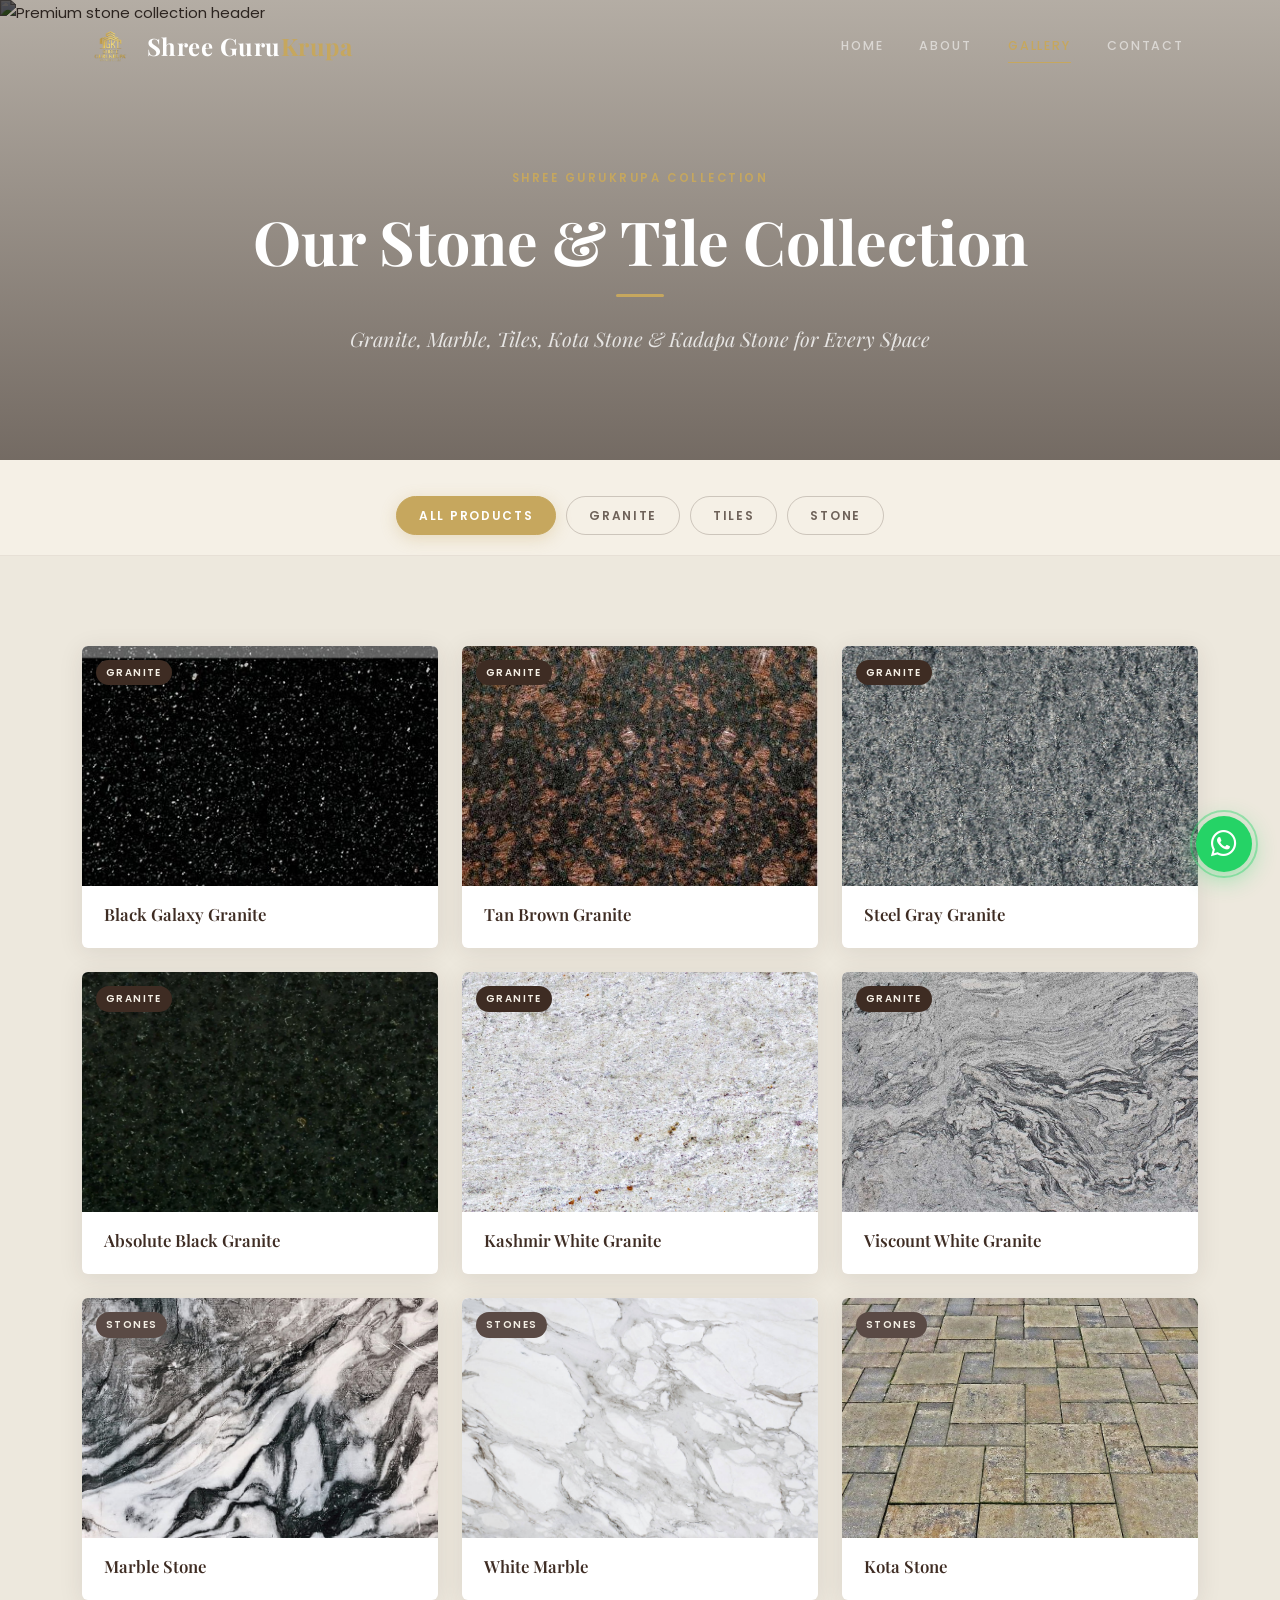
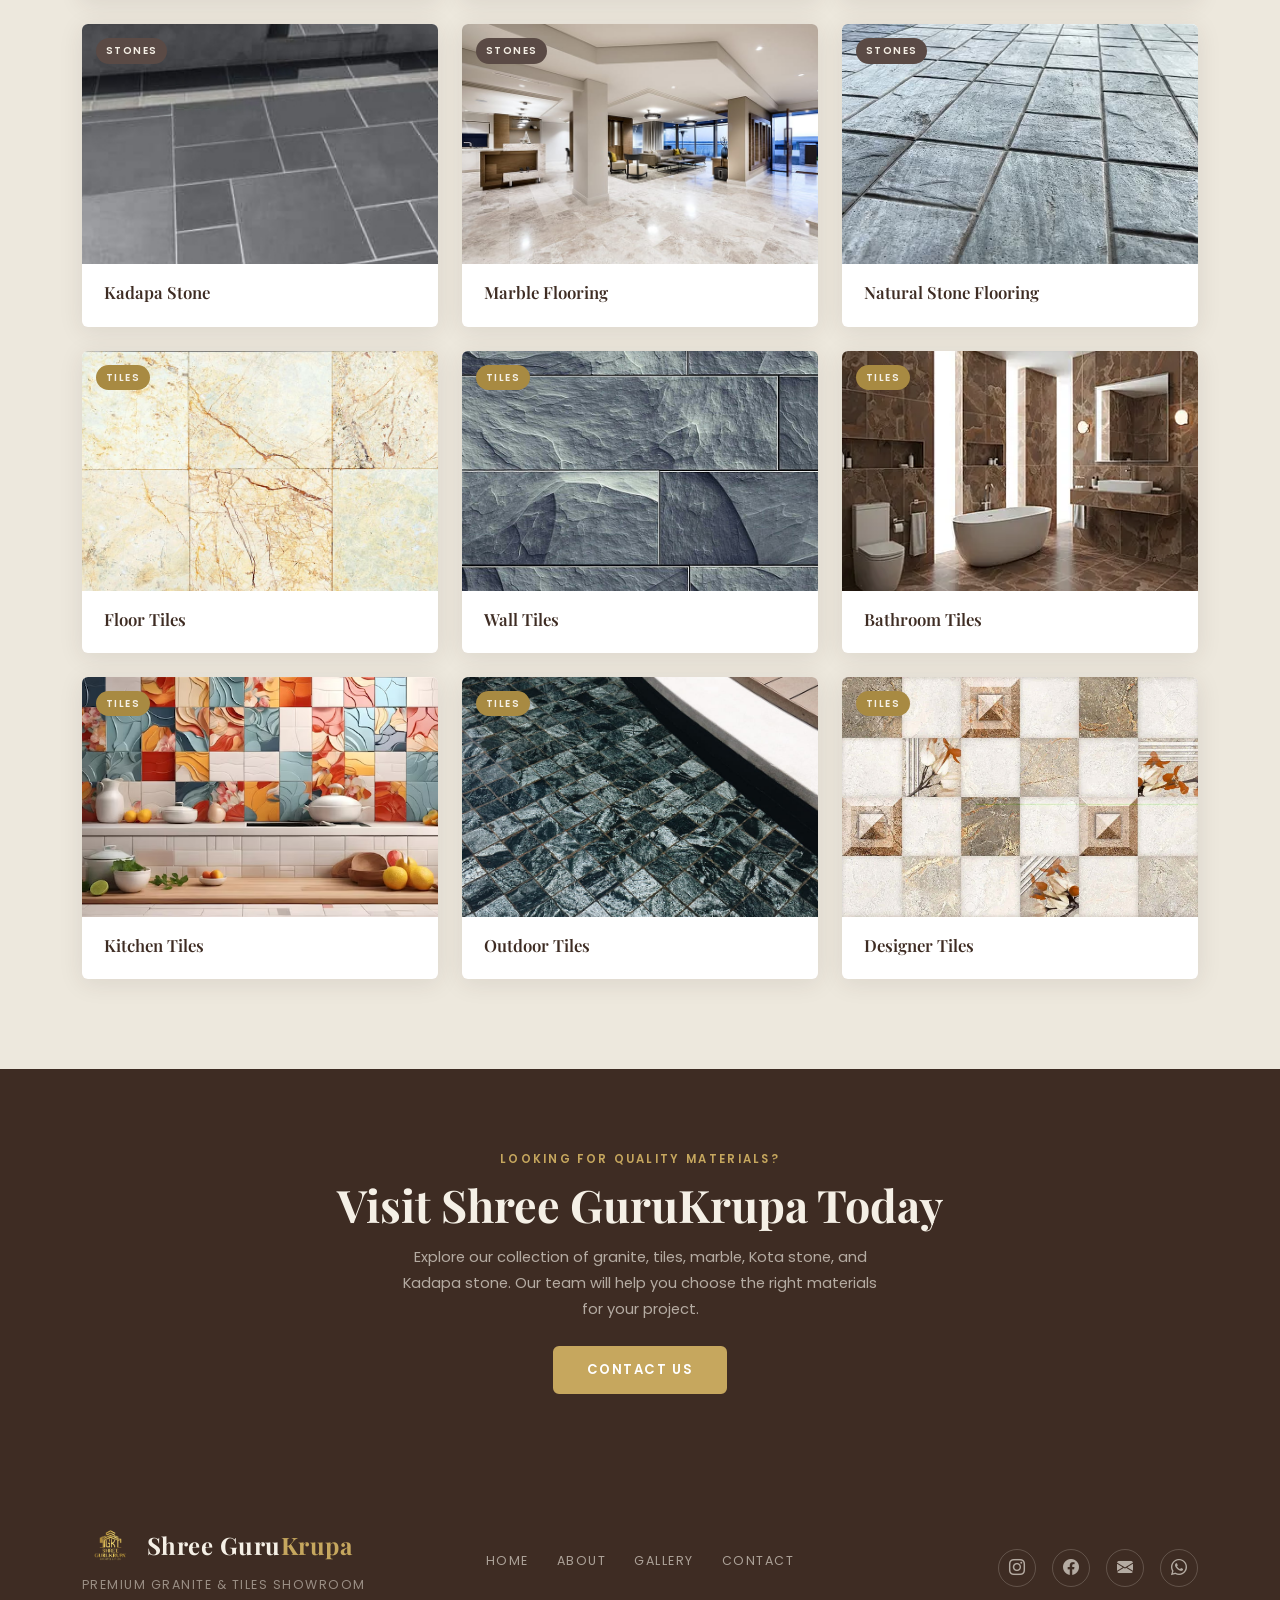
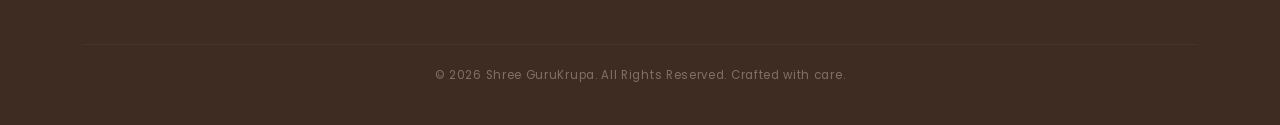
==== commit fb3930f8: "Implement navbar close on scroll and link click" ====
--- a/gallery.html
+++ b/gallery.html
@@ -454,6 +454,23 @@
 
   });
 });
+// Close navbar on scroll
+window.addEventListener('scroll', () => {
+  const menu = document.getElementById('navMenu');
+  if (menu.classList.contains('show')) {
+    new bootstrap.Collapse(menu).hide();
+  }
+});
+
+// Close navbar on nav link click
+document.querySelectorAll('.nav-link').forEach(link => {
+  link.addEventListener('click', () => {
+    const menu = document.getElementById('navMenu');
+    if (menu.classList.contains('show')) {
+      new bootstrap.Collapse(menu).hide();
+    }
+  });
+});
   </script>
 </body>
 </html>
--- a/style.css
+++ b/style.css
@@ -1,5 +1,5 @@
 /* ============================================================
-   STONEHAUS — Premium Granite & Tiles Showroom
+   GURUKRUPA — Premium Granite & Tiles Showroom
    style.css  |  Shared across index.html & gallery.html
    Color Palette:
      Background Beige : #F5F0E6
@@ -201,6 +201,7 @@
   display: flex;
   align-items: center;
   gap: 8px;
+  flex-shrink: 0;
 }
 .logo-icon { font-size: 1.1rem; color: var(--accent-gold); }
 .logo-accent { color: var(--accent-gold); }
@@ -248,6 +249,7 @@
   flex-direction: column;
   gap: 5px;
   cursor: pointer;
+  margin-right: 8px;
 }
 .custom-toggler span {
   display: block;
@@ -306,6 +308,9 @@
   line-height: 1.18;
   margin-bottom: 1rem;
 }
+.logo-text {
+  white-space: nowrap;   /* ADD THIS */
+}
 .hero-heading em { font-style: italic; font-weight: 400; color: rgba(255,255,255,0.88); }
 
 .hero-sub {
@@ -371,8 +376,9 @@
 .stat-border { border-color: rgba(62,44,35,0.15) !important; }
 .stat-numm   { font-family: var(--font-display); font-size: 28px; font-weight: 700; color: var(--dark-brown); }
 
-.img{
-  width: 120px;
+.imgg {
+  height: 38px;
+  width: auto;        /* removes the fixed 120px width */
 }
 /* ============================================================
    GALLERY SECTION (shared index + gallery page)
@@ -836,4 +842,58 @@
   .d-flex.gap-3.flex-wrap .btn-gold,
   .d-flex.gap-3.flex-wrap .btn-whatsapp { flex: 1 1 100%; }
   .filter-btn    { font-size: 0.68rem; padding: 7px 16px; }
-}+
+  
+}
+@media (max-width: 576px) {
+
+  /* Fix hero title */
+  .gallery-hero-title {
+    font-size: 1.6rem;
+    line-height: 1.2;
+  }
+
+  .gallery-hero-sub {
+    font-size: 0.82rem;
+  }
+
+  .gallery-page-hero {
+    height: auto;
+    min-height: 280px;
+    padding-top: 90px;
+    padding-bottom: 30px;
+  }
+
+  /* Fix cards to full width */
+  .gallery-item {
+    width: 100%;
+  }
+
+  .gallery-img-wrap {
+    height: 200px;
+  }
+
+  /* Fix filter buttons */
+  .filter-bar {
+    gap: 8px !important;
+  }
+
+  .filter-btn {
+    font-size: 0.65rem;
+    padding: 6px 12px;
+  }
+
+  /* Fix navbar logo */
+  .logo-text {
+    font-size: 1rem;
+  }
+
+  .imgg {
+    height: 30px;
+  }
+
+  /* Fix CTA strip */
+  .cta-strip-title {
+    font-size: 1.5rem;
+  }
+}
